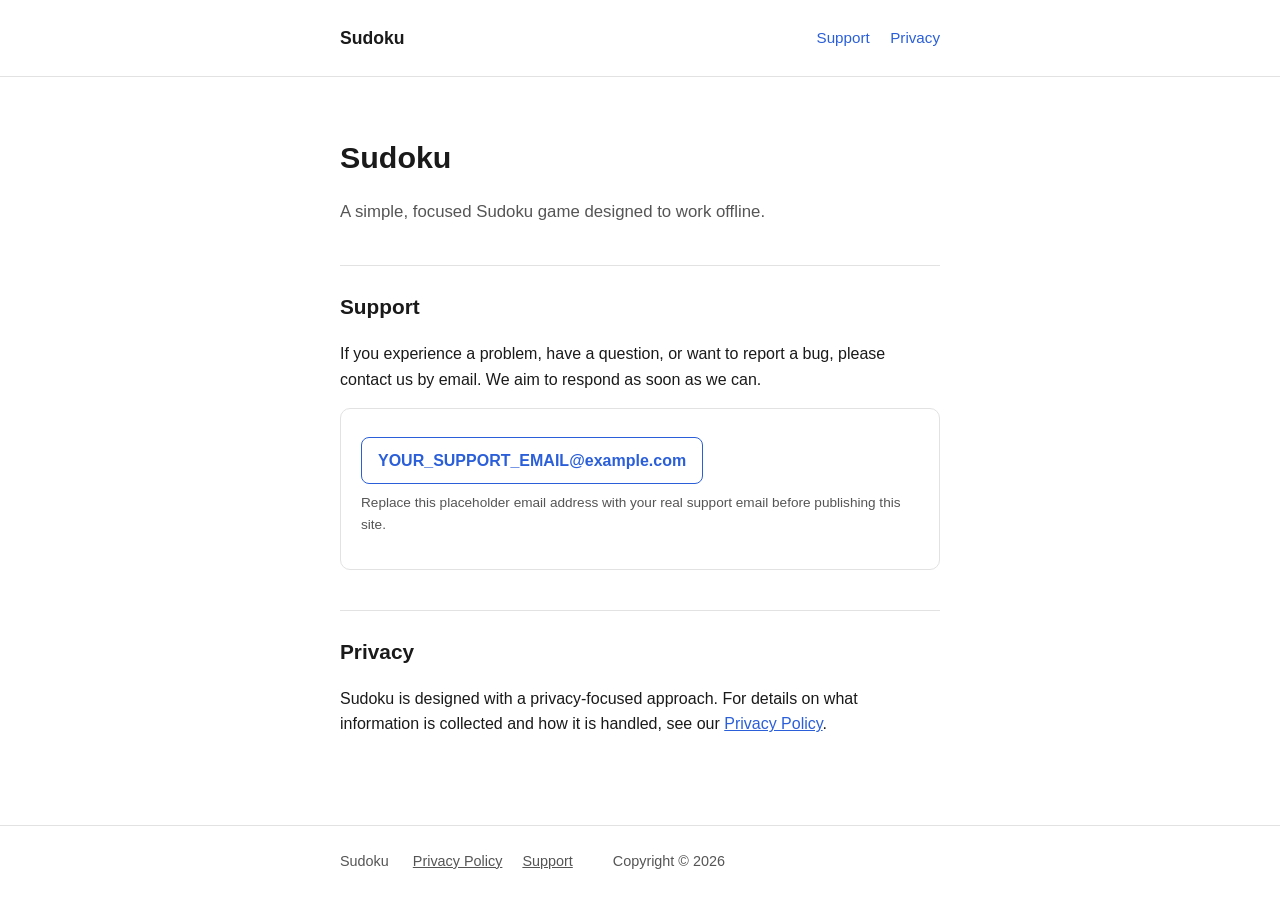
==== index.html @ c79f836e "Add static support and privacy policy site for App Store Connect Static HTML/CSS site with support, " ====
<!DOCTYPE html>
<html lang="en">
<head>
<meta charset="UTF-8">
<meta name="viewport" content="width=device-width, initial-scale=1">
<title>Sudoku — Support</title>
<meta name="description" content="Support and contact information for the Sudoku app, a simple, focused Sudoku game designed to work offline.">
<link rel="canonical" href="https://USERNAME.github.io/sudoku-support/">
<link rel="stylesheet" href="style.css">
</head>
<body>
<header class="site-header">
  <div class="wrap">
    <a class="brand" href="index.html">Sudoku</a>
    <nav class="site-nav" aria-label="Primary">
      <a href="index.html">Support</a>
      <a href="privacy.html">Privacy</a>
    </nav>
  </div>
</header>

<main>
  <div class="wrap">
    <h1>Sudoku</h1>
    <p class="lead">A simple, focused Sudoku game designed to work offline.</p>

    <h2 id="support">Support</h2>
    <p>
      If you experience a problem, have a question, or want to report a bug,
      please contact us by email. We aim to respond as soon as we can.
    </p>
    <div class="card">
      <a class="email-link" href="mailto:YOUR_SUPPORT_EMAIL@example.com">YOUR_SUPPORT_EMAIL@example.com</a>
      <p class="placeholder-note">
        Replace this placeholder email address with your real support email before publishing this site.
      </p>
    </div>

    <h2 id="privacy">Privacy</h2>
    <p>
      Sudoku is designed with a privacy-focused approach. For details on what
      information is collected and how it is handled, see our
      <a href="privacy.html">Privacy Policy</a>.
    </p>
  </div>
</main>

<footer class="site-footer">
  <div class="wrap">
    <span>Sudoku</span>
    <nav aria-label="Footer">
      <a href="privacy.html">Privacy Policy</a>
      <a href="index.html#support">Support</a>
    </nav>
    <span>Copyright © 2026</span>
  </div>
</footer>
</body>
</html>
---- style.css ----
:root {
  color-scheme: light dark;
  --bg: #ffffff;
  --fg: #1a1a1a;
  --muted: #555555;
  --border: #e2e2e2;
  --accent: #2b5fd9;
  --accent-fg: #ffffff;
}

@media (prefers-color-scheme: dark) {
  :root {
    --bg: #121212;
    --fg: #f0f0f0;
    --muted: #b3b3b3;
    --border: #2e2e2e;
    --accent: #6fa1ff;
    --accent-fg: #0a0a0a;
  }
}

* {
  box-sizing: border-box;
}

html {
  -webkit-text-size-adjust: 100%;
}

body {
  margin: 0;
  background: var(--bg);
  color: var(--fg);
  font-family: -apple-system, BlinkMacSystemFont, "Segoe UI", Roboto, Helvetica, Arial, sans-serif;
  line-height: 1.6;
}

a {
  color: var(--accent);
}

a:focus-visible,
button:focus-visible {
  outline: 3px solid var(--accent);
  outline-offset: 2px;
}

header.site-header {
  border-bottom: 1px solid var(--border);
}

.wrap {
  max-width: 640px;
  margin: 0 auto;
  padding: 1.5rem 1.25rem;
}

.site-header .wrap {
  display: flex;
  align-items: center;
  justify-content: space-between;
  gap: 1rem;
}

.brand {
  font-weight: 700;
  font-size: 1.1rem;
  text-decoration: none;
  color: var(--fg);
}

nav.site-nav a {
  margin-left: 1rem;
  text-decoration: none;
  font-size: 0.95rem;
}

nav.site-nav a:hover {
  text-decoration: underline;
}

main {
  padding: 2rem 0 3rem;
}

h1 {
  font-size: 1.9rem;
  margin: 0 0 0.5rem;
}

h2 {
  font-size: 1.3rem;
  margin-top: 2.5rem;
  border-top: 1px solid var(--border);
  padding-top: 1.5rem;
}

p.lead {
  color: var(--muted);
  font-size: 1.05rem;
}

.card {
  border: 1px solid var(--border);
  border-radius: 10px;
  padding: 1.25rem;
  margin-top: 1rem;
}

.email-link {
  display: inline-block;
  font-weight: 600;
  padding: 0.6rem 1rem;
  border: 1px solid var(--accent);
  border-radius: 8px;
  text-decoration: none;
  margin-top: 0.5rem;
}

.email-link:hover {
  background: var(--accent);
  color: var(--accent-fg);
}

.placeholder-note {
  font-size: 0.85rem;
  color: var(--muted);
  margin-top: 0.5rem;
}

footer.site-footer {
  border-top: 1px solid var(--border);
}

footer.site-footer .wrap {
  display: flex;
  flex-wrap: wrap;
  gap: 0.75rem 1.5rem;
  align-items: center;
  font-size: 0.9rem;
  color: var(--muted);
}

footer.site-footer a {
  color: var(--muted);
}

footer.site-footer nav a {
  margin-right: 1rem;
}

ul {
  padding-left: 1.25rem;
}

li {
  margin-bottom: 0.4rem;
}
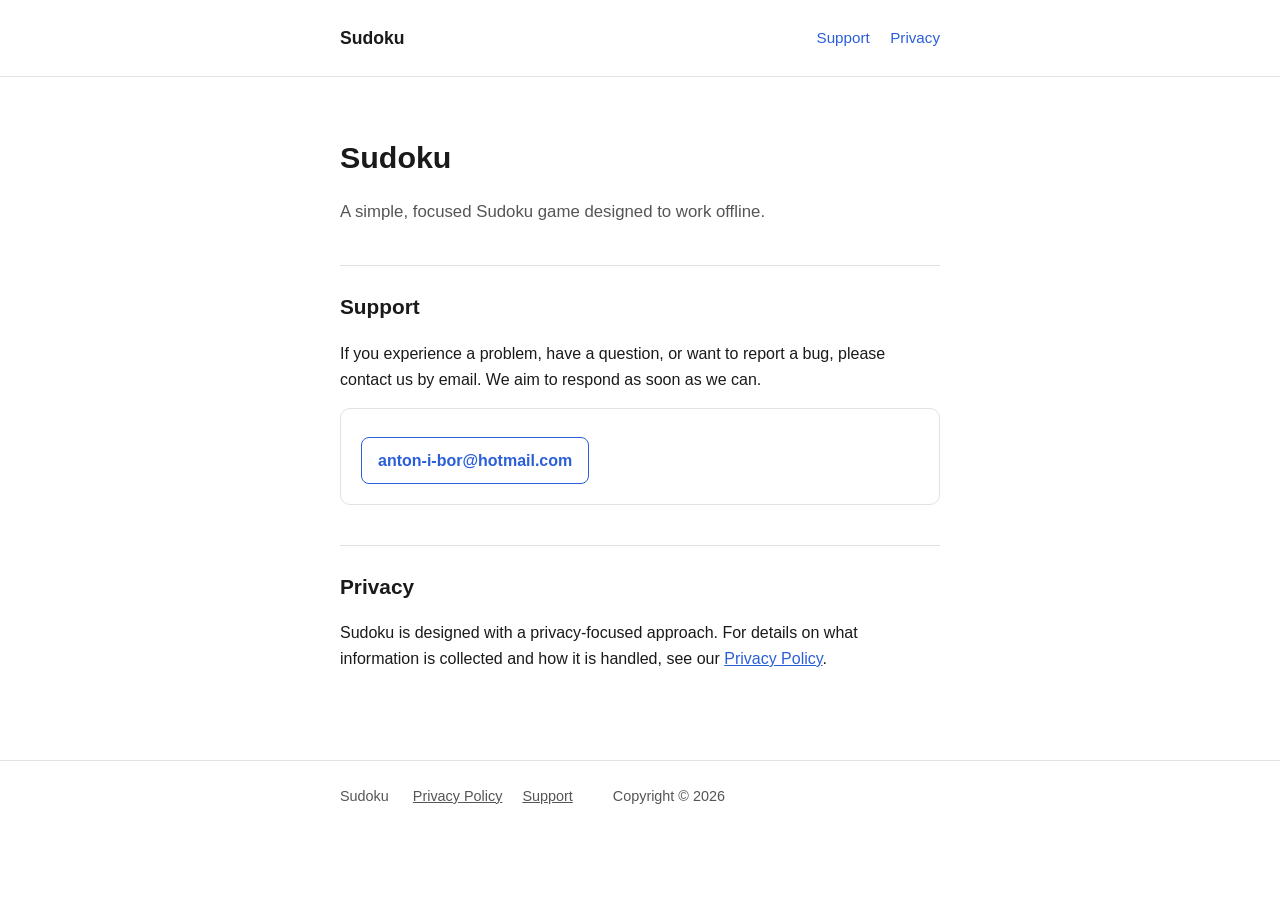
==== commit 7b90ab91: "Fill in support email and GitHub Pages URLs Set support email to anton-i-bor@hotmail.com and canonic" ====
--- a/index.html
+++ b/index.html
@@ -5,7 +5,7 @@
 <meta name="viewport" content="width=device-width, initial-scale=1">
 <title>Sudoku — Support</title>
 <meta name="description" content="Support and contact information for the Sudoku app, a simple, focused Sudoku game designed to work offline.">
-<link rel="canonical" href="https://USERNAME.github.io/sudoku-support/">
+<link rel="canonical" href="https://KlasseBrasse.github.io/sudoku-support/">
 <link rel="stylesheet" href="style.css">
 </head>
 <body>
@@ -30,10 +30,7 @@
       please contact us by email. We aim to respond as soon as we can.
     </p>
     <div class="card">
-      <a class="email-link" href="mailto:YOUR_SUPPORT_EMAIL@example.com">YOUR_SUPPORT_EMAIL@example.com</a>
-      <p class="placeholder-note">
-        Replace this placeholder email address with your real support email before publishing this site.
-      </p>
+      <a class="email-link" href="mailto:anton-i-bor@hotmail.com">anton-i-bor@hotmail.com</a>
     </div>
 
     <h2 id="privacy">Privacy</h2>
